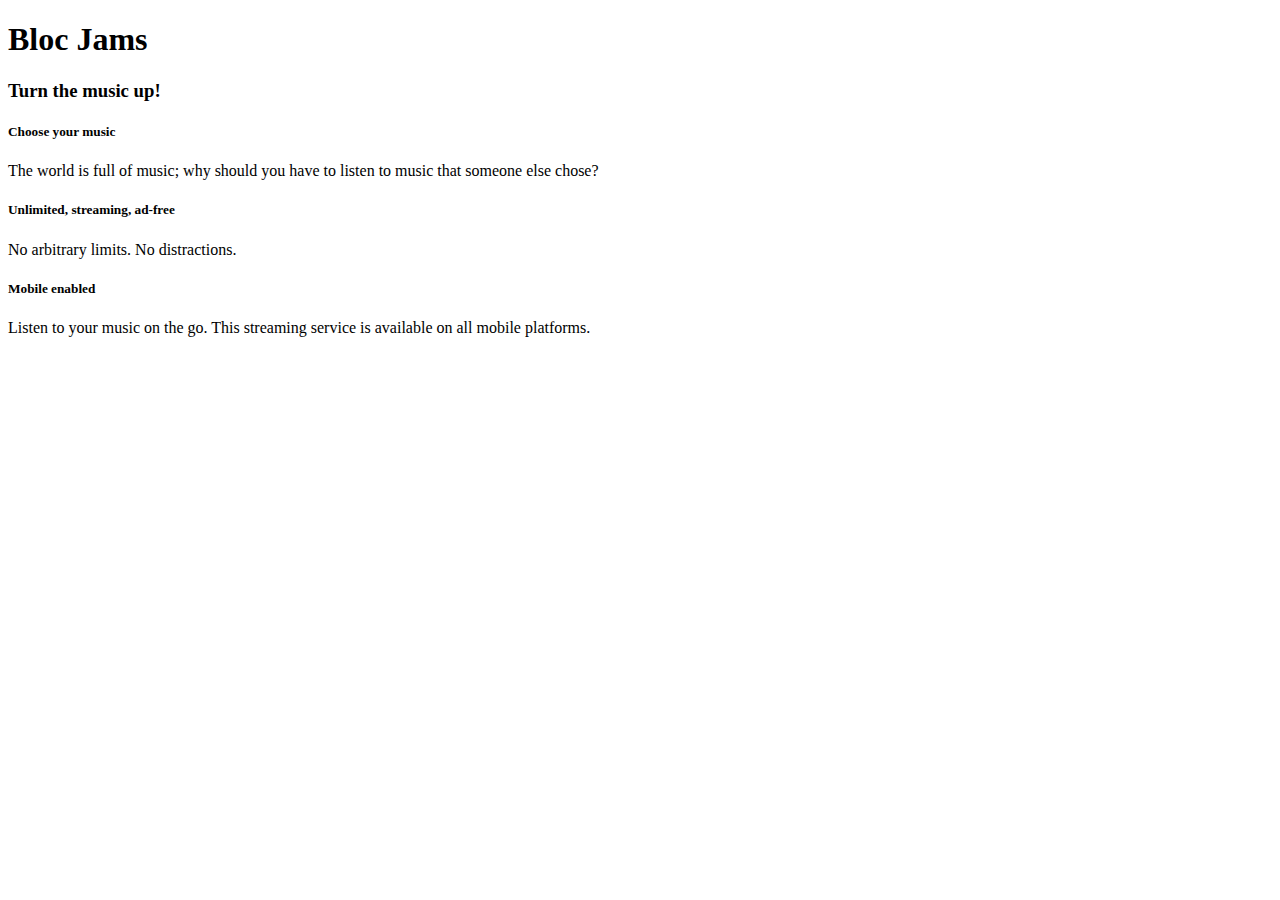
==== index.html @ c1189ec0 "fixed semantics" ====
<!DOCTYPE html>
<html>
    <head>
        <title>Bloc Jams</title>
    </head>
    <body>
        <nav> <! -- navigation bar -->
        
        </nav>
        <section> <!-- hero content -->
            <h1>Bloc Jams</h1>
            <h3>Turn the music up!</h3>
        </section>
        <section> <!-- selling points -->
            <div>
                <h5>Choose your music</h5>
                <p>The world is full of music; why should you have to listen to music that someone else chose?</p>
            </div>
            <div>
                <h5>Unlimited, streaming, ad-free</h5>
                <p>No arbitrary limits. No  distractions.</p>
            </div>
            <div>
                <h5>Mobile enabled</h5>
                <p>Listen to your music on the go. This streaming service is available on all mobile platforms.</p>
            </div>
        </section>    
    </body>
</html>
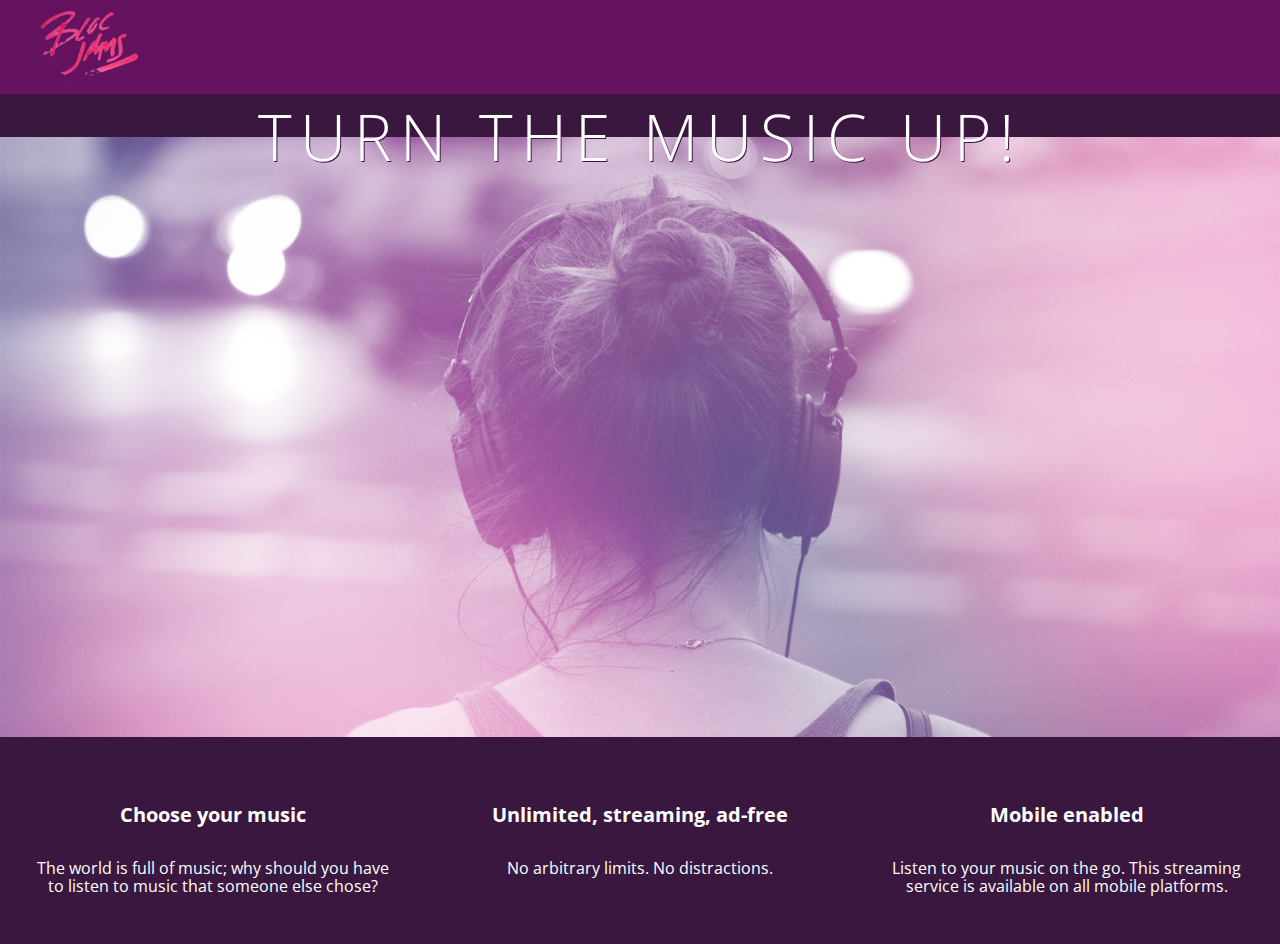
==== commit ad9f3374: "done for the day" ====
--- a/index.html
+++ b/index.html
@@ -2,27 +2,37 @@
 <html>
     <head>
         <title>Bloc Jams</title>
+        <link rel="stylesheet" type="text/css" href="http://fonts.googleapis.com/css?family=Open+Sans:400,800,600,700,300">
+        <link rel="stylesheet" type="text/css" href="http://code.ionicframework.com/ionicons/2.0.1/css/ionicons.min.css">
+        <link rel="stylesheet" type="text/css" href="styles/normalize.css">
+        <link rel="stylesheet" type="text/css" href="styles/main.css">
     </head>
     <body>
-        <nav> <! -- navigation bar -->
-        
+    <body class="landing">
+       <!-- navigation bar --> 
+        <nav class="navbar">
+            <img src="assets/images/bloc_jams_logo.png" alt="bloc jams logo" class="logo">
         </nav>
-        <section> <!-- hero content -->
-            <h1>Bloc Jams</h1>
-            <h3>Turn the music up!</h3>
+         <!-- hero content -->
+        <section class="hero-content">
+            <h1 class="hero-title">Turn the music up!</h1>
         </section>
-        <section> <!-- selling points -->
-            <div>
-                <h5>Choose your music</h5>
-                <p>The world is full of music; why should you have to listen to music that someone else chose?</p>
+        <!-- selling points -->
+        <section class="selling-points">
+            <div class="point">
+                <span class="ion-music-note"></span>
+                <h5 class="point-title">Choose your music</h5>
+                <p class="point-description">The world is full of music; why should you have to listen to music that someone else chose?</p>
             </div>
-            <div>
-                <h5>Unlimited, streaming, ad-free</h5>
-                <p>No arbitrary limits. No  distractions.</p>
-            </div>
-            <div>
-                <h5>Mobile enabled</h5>
-                <p>Listen to your music on the go. This streaming service is available on all mobile platforms.</p>
+            <div class="point">
+                <span class="ion-radio-waves"></span>
+                <h5 class="point-title">Unlimited, streaming, ad-free</h5>
+                <p class="point-description">No arbitrary limits. No  distractions.</p>
+            </div>               
+            <div class="point">
+                <span class="ion-iphone"></span>
+                <h5 class="point-title">Mobile enabled</h5>
+                <p class="point-description">Listen to your music on the go. This streaming service is available on all mobile platforms.</p>
             </div>
         </section>    
     </body>
--- a/styles/main.css
+++ b/styles/main.css
@@ -0,0 +1,83 @@
+html {
+    height: 100%;
+    font-size: 100%;
+}
+
+body {
+    font-family: 'Open Sans';
+    color: white;
+    min-height: 100%;
+}
+
+body.landing {
+    background-color: rgb(58,23,63);
+}
+
+.navbar {
+    padding: 0.5rem;
+    background-color: rgb(101,18,95);
+}
+
+.navbar .logo {
+    position: relative;
+    left: 2rem;
+}
+
+.hero-content {
+    position: relative;
+    min-height: 600px;
+    background-image: url(../assets/images/bloc_jams_bg.jpg);
+    background-repeat: no-repeat;
+    background-position: center center;
+    background-size: cover;
+}
+
+.hero-content .hero-title {
+    position: absolutel
+    top: 40%;
+    -webkit-transform: translateY(-50%);
+    -moz-transform: translateY(-50%);
+    -ms-transform: translateY(-50%);
+    transform: translateY(-50%);
+    width: 100%;
+    text-align: center;
+    font-size: 4rem;
+    font-weight: 300;
+    text-transform: uppercase;
+    letter-spacing: 0.5rem;
+    text-shadow: 1px 1px 0px rgb(58,23,63);
+}
+
+.selling-points {
+    position: relative;
+    display: table;
+    width: 100%;
+    -webkit-box-sizing: border-box;
+    -moz-box-sizing: border-box;
+    box-sizing: border-box;
+}
+
+.point {
+    display: table-cell;
+    position: relative;
+    width: 33.3%;
+    padding: 2rem;
+    text-align: center;
+}
+
+.point .point-title {
+    font-size: 1.25rem;
+}
+
+.ion-music-note {
+    color: rgb(233,50,117);
+    font-size: 5rem;
+}
+.ion-radio-waves {
+    color: rgb(233,50,117);
+    font-size: 5rem;
+}
+.ion-iphone {
+    color: rgb(233,50,117);
+    font-size: 5rem;
+}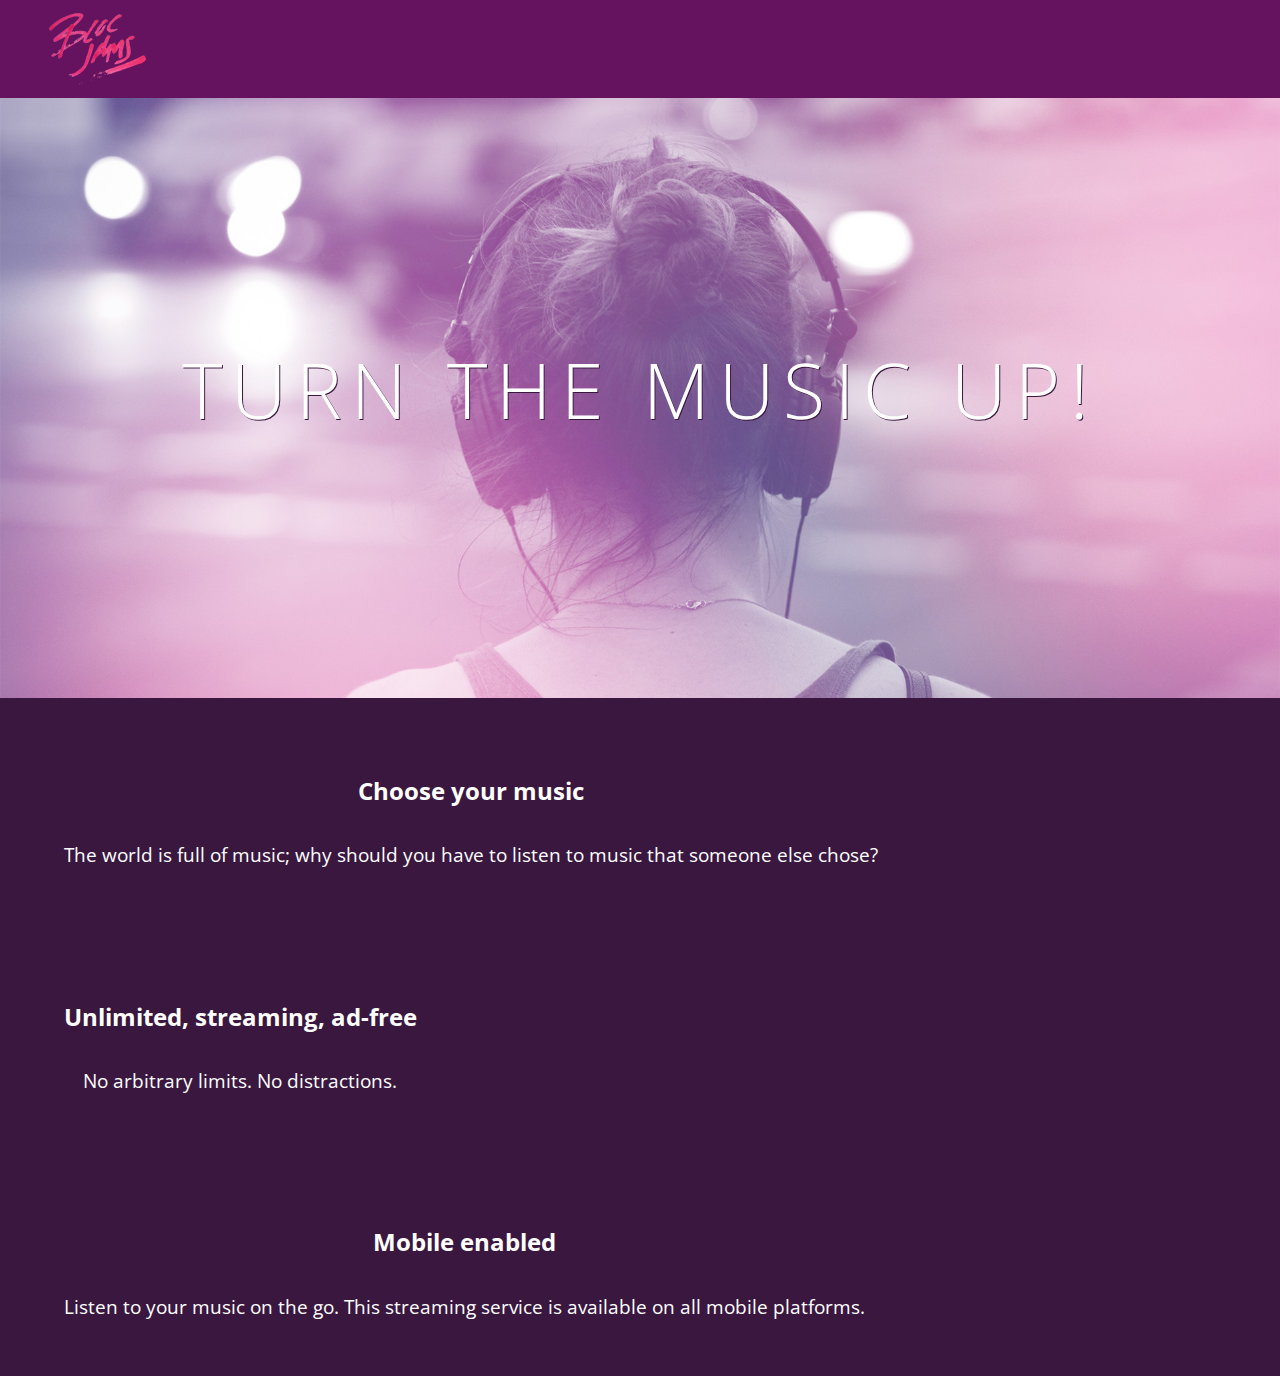
==== commit 07d008d9: "Checkpoint 4 responsiveness completed" ====
--- a/index.html
+++ b/index.html
@@ -2,10 +2,12 @@
 <html>
     <head>
         <title>Bloc Jams</title>
+        <meta name="viewport" content="width=device-width,initial-scale=1">
         <link rel="stylesheet" type="text/css" href="http://fonts.googleapis.com/css?family=Open+Sans:400,800,600,700,300">
         <link rel="stylesheet" type="text/css" href="http://code.ionicframework.com/ionicons/2.0.1/css/ionicons.min.css">
         <link rel="stylesheet" type="text/css" href="styles/normalize.css">
         <link rel="stylesheet" type="text/css" href="styles/main.css">
+        <link rel="stylesheet" type="text/css" href="styles/landing.css">
     </head>
     <body>
     <body class="landing">
@@ -18,18 +20,18 @@
             <h1 class="hero-title">Turn the music up!</h1>
         </section>
         <!-- selling points -->
-        <section class="selling-points">
-            <div class="point">
+        <section class="selling-points container">
+            <div class="point column third">
                 <span class="ion-music-note"></span>
                 <h5 class="point-title">Choose your music</h5>
                 <p class="point-description">The world is full of music; why should you have to listen to music that someone else chose?</p>
             </div>
-            <div class="point">
+            <div class="point column third">
                 <span class="ion-radio-waves"></span>
                 <h5 class="point-title">Unlimited, streaming, ad-free</h5>
                 <p class="point-description">No arbitrary limits. No  distractions.</p>
             </div>               
-            <div class="point">
+            <div class="point column third">
                 <span class="ion-iphone"></span>
                 <h5 class="point-title">Mobile enabled</h5>
                 <p class="point-description">Listen to your music on the go. This streaming service is available on all mobile platforms.</p>
--- a/styles/main.css
+++ b/styles/main.css
@@ -1,3 +1,9 @@
+*, *::before, *::after {
+    -mox-box-sizing: border-box;
+    -webkit-box-sizing: border-box;
+    box-sizing: border-box;
+}
+
 html {
     height: 100%;
     font-size: 100%;
@@ -7,10 +13,6 @@
     font-family: 'Open Sans';
     color: white;
     min-height: 100%;
-}
-
-body.landing {
-    background-color: rgb(58,23,63);
 }
 
 .navbar {
@@ -23,61 +25,30 @@
     left: 2rem;
 }
 
-.hero-content {
-    position: relative;
-    min-height: 600px;
-    background-image: url(../assets/images/bloc_jams_bg.jpg);
-    background-repeat: no-repeat;
-    background-position: center center;
-    background-size: cover;
+.container {
+    margin: 0 auto;
+    max-width: 64rem;
 }
 
-.hero-content .hero-title {
-    position: absolutel
-    top: 40%;
-    -webkit-transform: translateY(-50%);
-    -moz-transform: translateY(-50%);
-    -ms-transform: translateY(-50%);
-    transform: translateY(-50%);
-    width: 100%;
-    text-align: center;
-    font-size: 4rem;
-    font-weight: 300;
-    text-transform: uppercase;
-    letter-spacing: 0.5rem;
-    text-shadow: 1px 1px 0px rgb(58,23,63);
+/* Medium and small screens (640px) */
+@media (min-width: 640px) {
+    html { font-size: 112%; }
+
+    .column {
+        float: left;
+        padding-left: 1rem;
+        padding-right: 1rem;
+    }
+    
+    .column.full { width: 100%; }
+    .column.two-thirds { width: 66.7% }
+    .column.half { width: 50%; }
+    .column.third { width: 33,3%; }
+    .column.fourth { width: 25%; }
+    .column.flow-opposite { float: right; }
 }
 
-.selling-points {
-    position: relative;
-    display: table;
-    width: 100%;
-    -webkit-box-sizing: border-box;
-    -moz-box-sizing: border-box;
-    box-sizing: border-box;
-}
-
-.point {
-    display: table-cell;
-    position: relative;
-    width: 33.3%;
-    padding: 2rem;
-    text-align: center;
-}
-
-.point .point-title {
-    font-size: 1.25rem;
-}
-
-.ion-music-note {
-    color: rgb(233,50,117);
-    font-size: 5rem;
-}
-.ion-radio-waves {
-    color: rgb(233,50,117);
-    font-size: 5rem;
-}
-.ion-iphone {
-    color: rgb(233,50,117);
-    font-size: 5rem;
+/* Large screens (1024px) */
+@media (min-width: 1024px) {
+    html { font-size: 120%; }
 }--- a/styles/landing.css
+++ b/styles/landing.css
@@ -0,0 +1,48 @@
+body.landing {
+    background-color: rgb(58,23,63);
+}
+.hero-content {
+    position: relative;
+    min-height: 600px;
+    background-image: url(../assets/images/bloc_jams_bg.jpg);
+    background-repeat: no-repeat;
+    background-position: center center;
+    background-size: cover;
+}
+
+.hero-content .hero-title {
+    position: absolute;
+    top: 40%;
+    -webkit-transform: translateY(-50%);
+    -moz-transform: translateY(-50%);
+    -ms-transform: translateY(-50%);
+    transform: translateY(-50%);
+    width: 100%;
+    text-align: center;
+    font-size: 4rem;
+    font-weight: 300;
+    text-transform: uppercase;
+    letter-spacing: 0.5rem;
+    text-shadow: 1px 1px 0px rgb(58,23,63);
+}
+
+.selling-points {
+    position: relative;
+}
+
+.point {
+    position: relative;
+    padding: 2rem;
+    text-align: center;
+}
+
+.point .point-title {
+    font-size: 1.25rem;
+}
+
+.ion-music-note,
+.ion-radio-waves,
+.ion-iphone {
+    color: rgb(233,50,117);
+    font-size: 5rem;
+}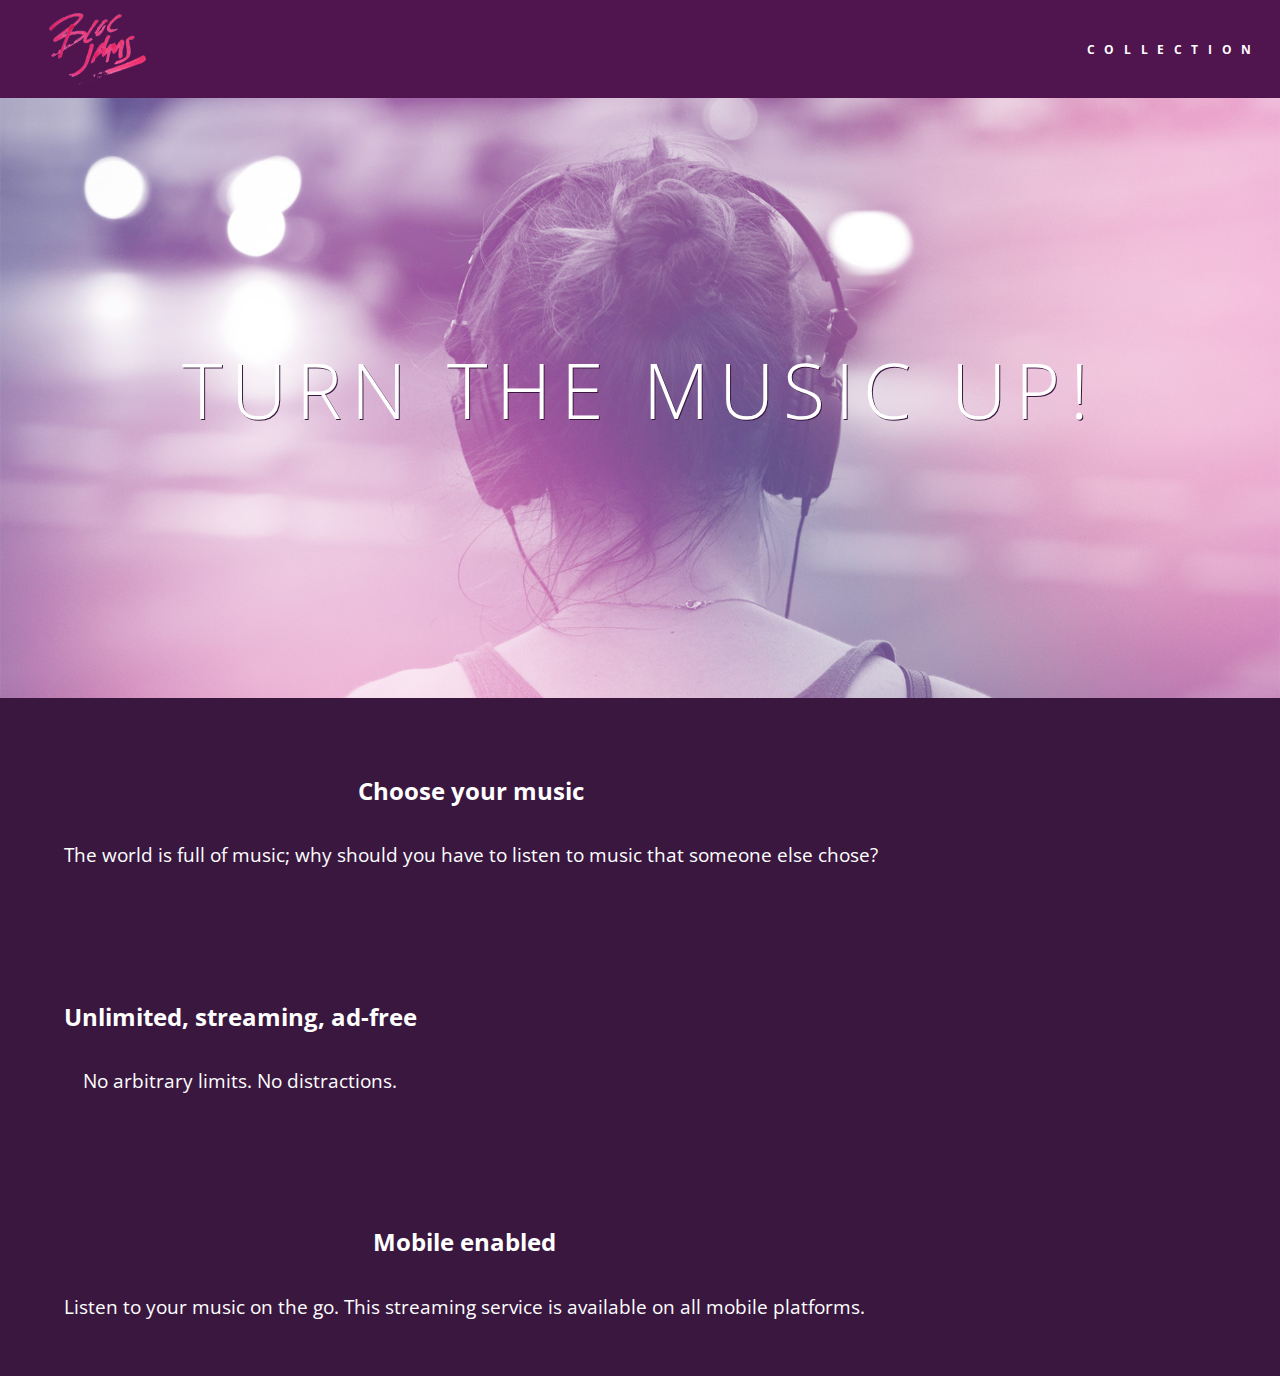
==== commit 7a8c711b: "Finsished checkout 5 additions, collection html & css" ====
--- a/index.html
+++ b/index.html
@@ -11,16 +11,18 @@
     </head>
     <body>
     <body class="landing">
-       <!-- navigation bar --> 
-        <nav class="navbar">
-            <img src="assets/images/bloc_jams_logo.png" alt="bloc jams logo" class="logo">
+        <nav class="navbar"> <!-- navigation bar --> 
+            <a href="index.html" class="logo">
+                <img src="assets/images/bloc_jams_logo.png" alt="bloc jams logo">
+            </a>
+            <div class="links-container">
+                <a href="collection.html" class="navbar-link">collection</a>
+            </div>
         </nav>
-         <!-- hero content -->
         <section class="hero-content">
             <h1 class="hero-title">Turn the music up!</h1>
         </section>
-        <!-- selling points -->
-        <section class="selling-points container">
+        <section class="selling-points container clearfix">
             <div class="point column third">
                 <span class="ion-music-note"></span>
                 <h5 class="point-title">Choose your music</h5>
--- a/styles/main.css
+++ b/styles/main.css
@@ -16,13 +16,52 @@
 }
 
 .navbar {
+    position: relative;
     padding: 0.5rem;
-    background-color: rgb(101,18,95);
+    /* #1 */
+    background-color: rgba(101,18,95, 0.5);
+    /* #2 */
+    z-index: 1;
 }
 
 .navbar .logo {
     position: relative;
     left: 2rem;
+    cursor: pointer; /* produces the finger-pointer icon when you hover over the logo */
+}
+
+.navbar .links-container {
+    display: table;
+    position: absolute;
+    top: 0;
+    right: 0;
+    height: 100px;
+    color: white;
+    /* #3 */
+    text-decoration: none;
+}
+
+.links-container .navbar-link {
+    display: table-cell;
+    position: relative;
+    height: 100%;
+    padding-left: 1rem;
+    padding-right: 1rem;
+    /* #4 */
+    vertical-align: middle;
+    color: white;
+    font-size: 0.625rem;
+    letter-spacing: 0.5rem;
+    font-weight: 700;
+    text-transform: uppercase;
+    /* #3 */
+    text-decoration: none;
+    cursor: pointer;
+}
+
+/* #5 */
+.links-container .navbar-link:hover {
+    color: rgb(233,50,117);
 }
 
 .container {
@@ -51,4 +90,14 @@
 /* Large screens (1024px) */
 @media (min-width: 1024px) {
     html { font-size: 120%; }
+}
+
+.clearfix::before,
+.clearfix::after {
+    content: " ";
+    display: table;
+}
+
+.clearfix::after {
+    clear: both;
 }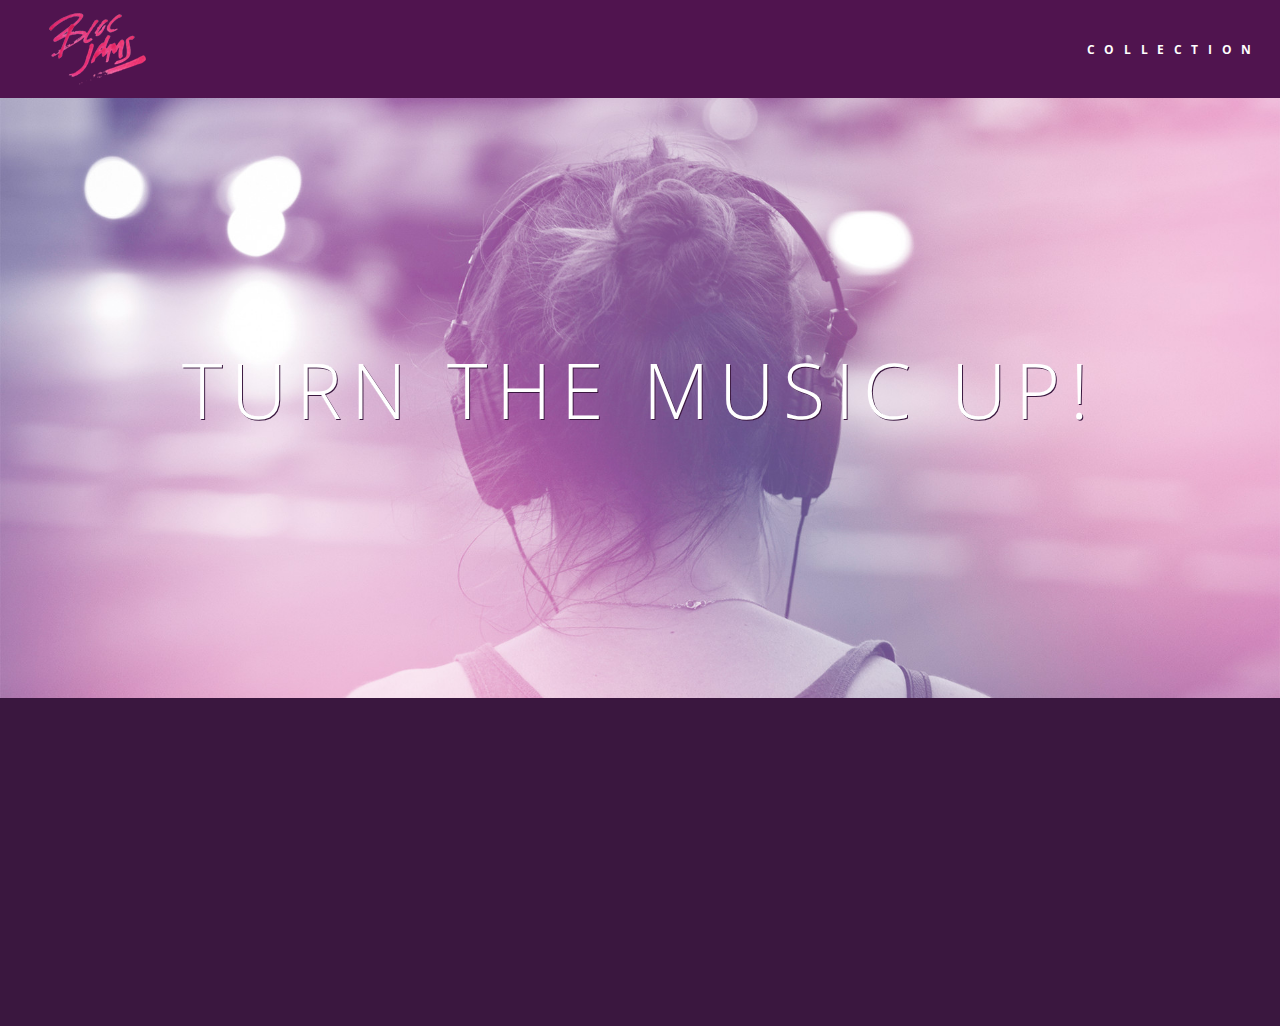
==== commit 9c7fadc4: "added animation JS to landing page" ====
--- a/index.html
+++ b/index.html
@@ -38,6 +38,7 @@
                 <h5 class="point-title">Mobile enabled</h5>
                 <p class="point-description">Listen to your music on the go. This streaming service is available on all mobile platforms.</p>
             </div>
-        </section>    
+        </section>
+        <script src="scripts/landing.js"></script>
     </body>
 </html>--- a/styles/main.css
+++ b/styles/main.css
@@ -69,6 +69,10 @@
     max-width: 64rem;
 }
 
+.contatiner.narrow {
+    max-width: 56rem;
+}
+
 /* Medium and small screens (640px) */
 @media (min-width: 640px) {
     html { font-size: 112%; }
@@ -82,7 +86,7 @@
     .column.full { width: 100%; }
     .column.two-thirds { width: 66.7% }
     .column.half { width: 50%; }
-    .column.third { width: 33,3%; }
+    .column.third { width: 33.3%; }
     .column.fourth { width: 25%; }
     .column.flow-opposite { float: right; }
 }
--- a/styles/landing.css
+++ b/styles/landing.css
@@ -34,6 +34,13 @@
     position: relative;
     padding: 2rem;
     text-align: center;
+    opacity: 0;
+    -webkit-transform: scaleX(0.9) translateY(3rem);
+    -mox-transform: scaleX(0.9) trasnlateY(3rem);
+    transition: all 0.25s ease-in-out;
+    -webkit-transition-delay: 0.2s;
+    -moz-transition-delay: 0.2s;
+    transition-delay: 0.2s;
 }
 
 .point .point-title {
